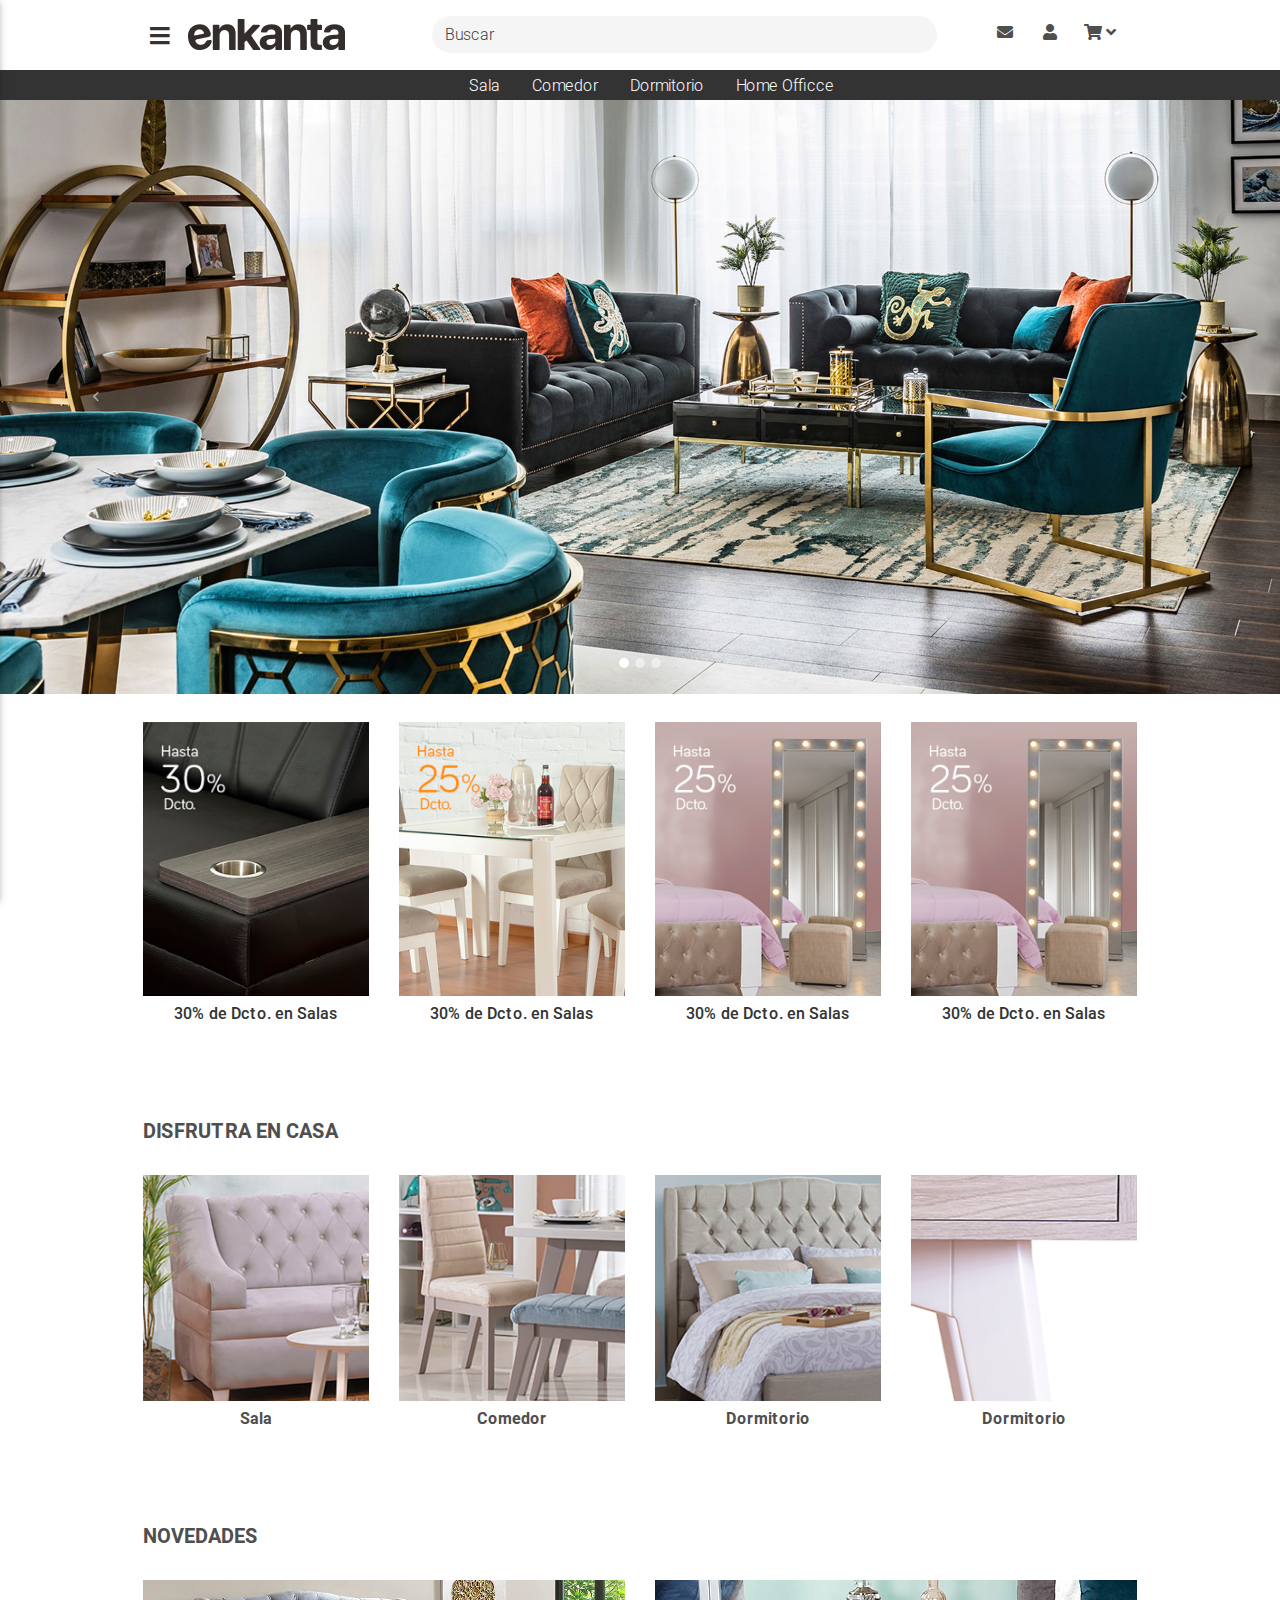
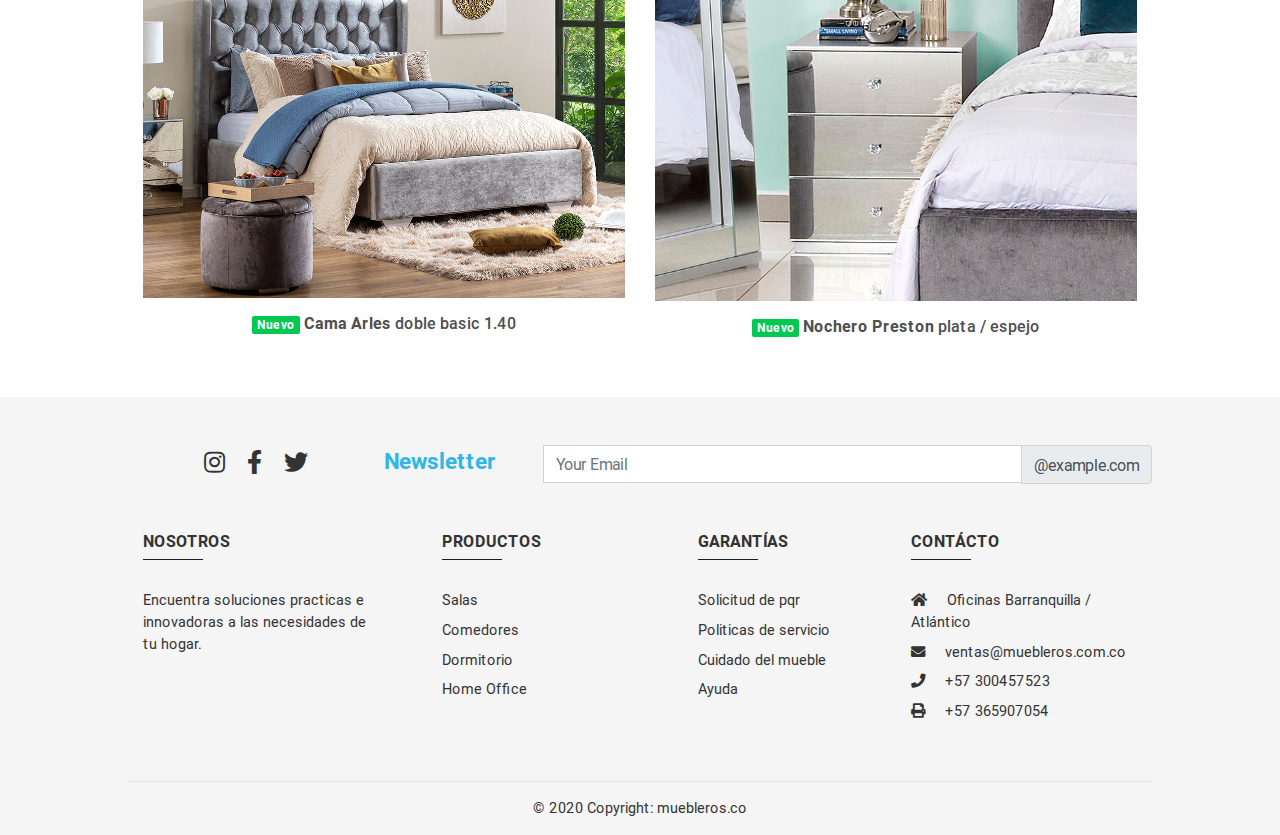
==== html/homepage/homepage-v1.html @ cb5b6eaa "actualice la barra de navegacion" ====
<!DOCTYPE html>

<html lang="en">

    <head>
        <meta charset="UTF-8">
        <meta
            name="viewport"
            content="width=device-width, initial-scale=1, shrink-to-fit=no">
        <meta http-equiv="x-ua-compatible" content="ie=edge">
        <title>E-Commerce - MDBootstrap</title>
        <!-- Font Awesome -->
        <link
            rel="stylesheet"
            href="https://use.fontawesome.com/releases/v5.11.2/css/all.css">
        <!-- Bootstrap core CSS -->
        <link href="../../css/bootstrap.min.css" rel="stylesheet">
        <link rel="stylesheet" href="../../css/app.css">
        <!-- Material Design Bootstrap -->
        <link href="../../css/mdb.min.css" rel="stylesheet">
        <style></style>

    </head>

    <body class="homepage-v1 hidden-sn white-skin animated">

        <!-- Navigation -->
        <header>

            <!-- Sidebar navigation -->
            <ul id="slide-out" class="side-nav custom-scrollbar">

                <!-- Logo-Boton de cerrar -->
                <li>

                    <div class="logo-wrapper waves-light">
                        <!--class="logo-wrapper" atributo para centrarlo -->

                        <a href="#">

                            <img src="../../img/logo-pagina.png" class="img-fluid flex-center">

                        </a>

                    </div>

                </li>
                <!-- Logo-Boton de cerrar -->

                <!-- Social -->

                <!-- <li> <ul class="social"> <li> <a class="fb-ic"> <i class="fab
                fa-facebook-f"> </i> </a> </li> <li> <a class="pin-ic"> <i class="fab
                fa-pinterest"> </i> </a> </li> <li> <a class="gplus-ic"> <i class="fab
                fa-google-plus-g"> </i> </a> </li> <li> <a class="tw-ic"> <i class="fab
                fa-twitter"> </i> </a> </li> </ul> </li> -->
                <!-- Social -->

                <!-- barra de busqueda en el nav vertical -->
                <!-- <li> <form class="search-form" role="search"> <div class="form-group
                md-form mt-0 pt-1 waves-light"> <input type="text" class="form-control"
                style="padding: 20px 0 0 0;" placeholder="buscar"> </div> </form> </li> -->
                <!-- barra de busqueda en el nav vertical -->

                <!-- Side navigation links -->
                <li>

                    <ul class="collapsible collapsible-accordion">

                        <!-- sala page -->
                        <li>

                            <a class="font-weight-bold collapsible-header arrow-r active">

                                Sala

                            </a>

                            <div class="collapsible-body">

                                <ul>

                                    <li>

                                        <a href="../product/product-v1.html" class="waves-effect">Sofa</a>

                                    </li>

                                    <li>

                                        <a href="../product/product-v2.html" class="waves-effect">Esquinero</a>

                                    </li>

                                    <li>

                                        <a href="../product/product-v2.html" class="waves-effect">Modular</a>

                                    </li>

                                    <li>

                                        <a href="../product/product-v2.html" class="waves-effect">Butaca</a>

                                    </li>

                                    <li>

                                        <a href="../product/product-v2.html" class="waves-effect">Puff</a>

                                    </li>

                                    <li>

                                        <a href="../product/product-v2.html" class="waves-effect">Sofacama</a>

                                    </li>

                                    <li>

                                        <a href="../product/product-v2.html" class="waves-effect">Recliner</a>

                                    </li>

                                    <li>

                                        <a href="../product/product-v2.html" class="waves-effect">Mesa centro</a>

                                    </li>

                                    <li>

                                        <a href="../product/product-v2.html" class="waves-effect">Sala</a>

                                    </li>

                                </ul>

                            </div>

                        </li>
                        <!--/ sala page -->

                        <!-- comedor page -->
                        <li>

                            <a class="font-weight-bold collapsible-header arrow-r active">

                                Comedor

                            </a>

                            <div class="collapsible-body">

                                <ul>

                                    <li>

                                        <a href="../product/product-v1.html" class="waves-effect">Silla</a>

                                    </li>

                                    <li>

                                        <a href="../product/product-v2.html" class="waves-effect">Mesa</a>

                                    </li>

                                    <li>

                                        <a href="../product/product-v1.html" class="waves-effect">Banca</a>

                                    </li>

                                    <li>

                                        <a href="../product/product-v1.html" class="waves-effect">Bife</a>

                                    </li>

                                    <li>

                                        <a href="../product/product-v1.html" class="waves-effect">Comedor</a>

                                    </li>

                                    <li>

                                        <a href="../product/product-v1.html" class="waves-effect">Partes</a>

                                    </li>

                                </ul>

                            </div>

                        </li>
                        <!--/ comedor page -->

                        <!-- dormitorio page -->
                        <li>

                            <a class="font-weight-bold collapsible-header arrow-r">

                                Dormitorio

                            </a>

                            <div class="collapsible-body">

                                <ul>

                                    <li>

                                        <a href="../product/product-v1.html" class="waves-effect">Cama</a>

                                    </li>

                                    <li>

                                        <a href="../product/product-v2.html" class="waves-effect">Nochero</a>

                                    </li>

                                    <li>

                                        <a href="../product/product-v2.html" class="waves-effect">Tocador</a>

                                    </li>

                                    <li>

                                        <a href="../product/product-v2.html" class="waves-effect">Comoda</a>

                                    </li>

                                    <li>

                                        <a href="../product/product-v2.html" class="waves-effect">Marco de espejo</a>

                                    </li>

                                    <li>

                                        <a href="../product/product-v2.html" class="waves-effect">Marco de espejo</a>

                                    </li>

                                </ul>

                            </div>

                        </li>
                        <!--/ dormitorio page -->

                        <!-- home officce page -->
                        <li>

                            <a class="font-weight-bold collapsible-header arrow-r">

                                Home Officce

                            </a>

                            <div class="collapsible-body">

                                <ul>

                                    <li>

                                        <a href="../product/product-v1.html" class="waves-effect">Product V.1</a>

                                    </li>

                                    <li>

                                        <a href="../product/product-v2.html" class="waves-effect">Product V.2</a>

                                    </li>

                                </ul>

                            </div>

                        </li>
                        <!--/ home officce page -->

                        <!-- carrito de compras -->
                        <li>

                            <a class="font-weight-bold collapsible-header arrow-r">

                                <i class="fas fa-shopping-cart"></i>
                                <!-- Carrito -->

                                <!--<i class="fas fa-angle-down rotate-icon"></i>-->
                                <!-- icono del logo -->

                            </a>

                            <div class="collapsible-body">

                                <ul>

                                    <li>

                                        <a href="../cart/cart-v1.html" class="waves-effect">Cart V.1</a>

                                    </li>

                                    <li>

                                        <a href="../cart/cart-v2.html" class="waves-effect">Cart V.2</a>

                                    </li>

                                </ul>

                            </div>

                        </li>
                        <!--/ carrito de compras -->

                        <!-- contact page -->
                        <!-- <li> <a href="../contact/contact.html" class="font-weight-bold text-center
                        collapsible-header arrow-r"> <i class="fas fa-envelope"></i> Contact</a> </li>
                        -->
                        <!--/ contact page -->
                    </ul>

                </li>

                <!-- Side navigation links -->
                <div class="sidenav-bg mask-strong"></div>

            </ul>
            <!-- Sidebar navigation -->

            <!-- Navbar -->
            <nav
                class="navbar fixed-top navbar-expand-lg  navbar-light scrolling-navbar white">

                <div class="container-fluid width-80" style="position: relative;">

                    <!-- SideNav slide-out button -->
                    <div class="float-left mr-2 mt-1">

                        <a href="#" data-activates="slide-out" class="button-collapse">

                            <i class="fas fa-bars"></i>

                        </a>

                    </div>

                    <a class="navbar-brand font-weight-bold" href="#">

                        <img src="../../img/logo-pagina.png" class="img-fluid flex-center">

                    </a>

                    <button
                        class="navbar-toggler"
                        type="button"
                        data-toggle="collapse"
                        data-target="#navbarSupportedContent-4"
                        aria-controls="navbarSupportedContent-4"
                        aria-expanded="false"
                        aria-label="Toggle navigation">

                        <span class="navbar-toggler-icon"></span>

                    </button>

                    <div class="collapse navbar-collapse" id="navbarSupportedContent-4">

                        <ul class="navbar-nav" style="width: 100%;">

                            <!-- Busqueda en la barra -->
                            <li class="nav-item ml-auto mr-auto mt-1">
                                <form class="search-form" role="search">

                                    <div class="form-group md-form my-0 waves-light">

                                        <input type="text" class="form-control" placeholder="Buscar">

                                    </div>

                                </form>
                            </li>
                            <!--/ Busqueda en la barra -->

                            <!-- Contactos -->
                            <li class="nav-item">

                                <a
                                    class="nav-link waves-effect waves-light dark-grey-text font-weight-bold"
                                    href="#">

                                    <i class="fas fa-envelope"></i>
                                    <!-- Contact -->

                                    <span class="sr-only">(current)</span>

                                </a>

                            </li>
                            <!--/ Contactos -->

                            <!-- Usuario -->

                            <li class="nav-item dropdown ml-2">

                                <a
                                    class="nav-link waves-effect waves-light dark-grey-text font-weight-bold"
                                    id="navbarDropdownMenuLink-4"
                                    data-toggle="dropdown"
                                    aria-haspopup="true"
                                    aria-expanded="false">

                                    <i class="fas fa-user"></i>
                                    <!--Profile-->
                                </a>

                                <div
                                    class="dropdown-menu dropdown-menu-right dropdown-cyan"
                                    aria-labelledby="navbarDropdownMenuLink-4">

                                    <a class="dropdown-item waves-effect waves-light" href="#">My account</a>

                                    <a class="dropdown-item waves-effect waves-light" href="#">Settings</a>

                                    <a class="dropdown-item waves-effect waves-light" href="#">Log out</a>

                                </div>

                            </li>
                            <!--/ Usuario -->

                            <!-- carrito de compras -->
                            <li nav-item="nav-item" dropdown="dropdown">

                                <a
                                    class="nav-link waves-effect ml-2 waves-light dark-grey-text font-weight-bold arrow-r">

                                    <i class="fas fa-shopping-cart"></i>
                                    <!-- Carrito -->

                                    <i class="fas fa-angle-down rotate-icon"></i>

                                </a>

                                <div class="collapsible-body">

                                    <ul>

                                        <li>

                                            <a href="../cart/cart-v1.html" class="waves-effect">Cart V.1</a>

                                        </li>

                                        <li>

                                            <a href="../cart/cart-v2.html" class="waves-effect">Cart V.2</a>

                                        </li>

                                    </ul>

                                </div>

                            </li>
                            <!--/ carrito de compras -->

                        </ul>

                    </div>

                </div>

            </nav>
            <!-- Navbar -->

            <!-- Menu de categorias -->
            <div class="container-fluid mx-0 px-0">

                <!-- Navbar -->
                <nav
                    class="navbar navbar-expand-lg navbar-dark primary-color"
                    style="padding: 0 1rem;">

                    <div class="container-fluid width-80 nav-top">

                        <!-- Navbar brand -->
                        <a class="font-weight-bold white-text mr-4" href="#">
                            <!--Categories-->
                        </a>

                        <!-- Collapse button -->
                        <button
                            class="navbar-toggler"
                            type="button"
                            data-toggle="collapse"
                            data-target="#navbarSupportedContent1"
                            aria-controls="navbarSupportedContent1"
                            aria-expanded="false"
                            aria-label="Toggle navigation">

                            <span class="navbar-toggler-icon"></span>

                        </button>

                        <!-- Collapsible content -->
                        <div class="collapse navbar-collapse" id="navbarSupportedContent1">

                            <!-- Links -->
                            <ul class="navbar-nav" style="margin-right: auto; margin-left: auto;">

                                <!-- Sala -->
                                <li class="nav-item dropdown mega-dropdown active">

                                    <a
                                        class="nav-link no-caret"
                                        style="padding: .2rem 1rem;"
                                        id="navbarDropdownMenuLink1"
                                        data-toggle="dropdown"
                                        aria-haspopup="true"
                                        aria-expanded="false">Sala</a>

                                    <div
                                        class="dropdown-menu mega-menu v-2 row z-depth-1 white"
                                        aria-labelledby="navbarDropdownMenuLink1">

                                        <div class="row mx-1 mx-md-newnav">

                                            <div class="col-md-6 col-xl-3 sub-menu my-xl-3 mt-5 mb-4">

                                                <h6 class="sub-title text-uppercase font-weight-bold ">Tipo</h6>

                                                <ul class="caret-style pl-0">

                                                    <li class="">

                                                        <a class="menu-item mb-0" href="">Butaca</a>

                                                    </li>

                                                    <li class="">

                                                        <a class="menu-item" href="">Esquinero</a>

                                                    </li>

                                                    <li class="">

                                                        <a class="menu-item" href="">Juego de sala</a>

                                                    </li>

                                                    <li class="">

                                                        <a class="menu-item" href="">Mesa de centro</a>

                                                    </li>

                                                    <li class="">

                                                        <a class="menu-item" href="">Modulares</a>

                                                    </li>

                                                    <li class="">

                                                        <a class="menu-item" href="">Puffs</a>

                                                    </li>

                                                    <li class="">

                                                        <a class="menu-item" href="">Recliners</a>

                                                    </li>

                                                    <li class="">

                                                        <a class="menu-item" href="">Sofas</a>

                                                    </li>

                                                    <li class="">

                                                        <a class="menu-item" href="">Sofa</a>

                                                    </li>

                                                </ul>

                                            </div>

                                            <div class="col-md-6 col-xl-3 sub-menu my-xl-3 mt-md-5 mt-4 mb-4">

                                                <h6 class="sub-title text-uppercase font-weight-bold ">Tamaño</h6>

                                                <ul class="caret-style pl-0">

                                                    <li class="">

                                                        <a class="menu-item" href="">Un puesto
                                                        </a>

                                                    </li>

                                                    <li class="">

                                                        <a class="menu-item" href="">Dos puestos</a>

                                                    </li>

                                                    <li class="">

                                                        <a class="menu-item" href="">Tres puestos</a>

                                                    </li>

                                                    <li class="">

                                                        <a class="menu-item" href="">Cuatro puestos</a>

                                                    </li>

                                                    <li class="">

                                                        <a class="menu-item" href="">Cinco y m&aacute;s</a>

                                                    </li>

                                                </ul>

                                            </div>

                                            <div class="col-md-6 col-xl-3 sub-menu my-xl-3 mt-4 mb-4">

                                                <h6 class="sub-title text-uppercase font-weight-bold ">Material</h6>

                                                <ul class="caret-style pl-0">

                                                    <li class="">

                                                        <a class="menu-item" href="">Tela</a>

                                                    </li>

                                                    <li class="">

                                                        <a class="menu-item" href="">Tercio pelo</a>

                                                    </li>

                                                    <li class="">

                                                        <a class="menu-item" href="">Polipiel</a>

                                                    </li>

                                                    <li class="">

                                                        <a class="menu-item" href="">Con metal</a>

                                                    </li>

                                                </ul>

                                            </div>
                                            <div class="col-md-6 col-xl-3 sub-menu my-xl-3 mt-md-5 mt-4 mb-4">

                                                <h6 class="sub-title text-uppercase font-weight-bold ">Related</h6>

                                                <!-- Featured image -->
                                                <div class="view overlay mb-3 z-depth-1">

                                                    <img
                                                        src="https://mdbootstrap.com/img/Photos/Horizontal/Work/6-col/img%20(43).jpg"
                                                        class="img-fluid"
                                                        alt="First sample image">

                                                    <div class="mask flex-center rgba-white-slight">

                                                        <p></p>

                                                    </div>

                                                </div>

                                                <h4 class="mb-2">

                                                    <a class="news-title-2 pl-0" href="">Lorem ipsum dolor sit</a>

                                                </h4>

                                                <p class="font-small text-uppercase dark-grey-text">

                                                    <i class="far fa-clock-o pr-2" aria-hidden="true"></i>July 17, 2017 /

                                                    <i class="far fa-comments px-1" aria-hidden="true"></i>
                                                    20</p>

                                            </div>
                                        </div>

                                    </div>

                                </li>
                                <!-- Sala -->

                                <!-- Comedor -->
                                <li class="nav-item dropdown mega-dropdown">

                                    <a
                                        class="nav-link no-caret"
                                        style="padding: .2rem 1rem;"
                                        id="navbarDropdownMenuLink1"
                                        data-toggle="dropdown"
                                        aria-haspopup="true"
                                        aria-expanded="false">Comedor</a>

                                    <div
                                        class="dropdown-menu mega-menu v-2 row z-depth-1 white"
                                        aria-labelledby="navbarDropdownMenuLink1">

                                        <div class="row mx-md-newnav mx-1">

                                            <div class="col-md-6 col-xl-3 sub-menu my-xl-3 mt-5 mb-4">

                                                <h6 class="sub-title text-uppercase font-weight-bold ">Tipo</h6>

                                                <ul class="caret-style pl-0">

                                                    <li class="">

                                                        <a class="menu-item mb-0" href="">Bancas</a>

                                                    </li>

                                                    <li class="">

                                                        <a class="menu-item" href="">Bife</a>

                                                    </li>

                                                    <li class="">

                                                        <a class="menu-item" href="">Juego de comedor</a>

                                                    </li>

                                                    <li class="">

                                                        <a class="menu-item" href="">Mesas sillas</a>

                                                    </li>

                                                </ul>

                                            </div>

                                            <div class="col-md-6 col-xl-3 sub-menu my-xl-3 mt-md-5 mt-4 mb-4">

                                                <h6 class="sub-title text-uppercase font-weight-bold ">Tamaño</h6>

                                                <ul class="caret-style pl-0">

                                                    <li class="">

                                                        <a class="menu-item" href="">Un puesto
                                                        </a>

                                                    </li>

                                                    <li class="">

                                                        <a class="menu-item" href="">Dos puestos</a>

                                                    </li>

                                                    <li class="">

                                                        <a class="menu-item" href="">Tres puestos</a>

                                                    </li>

                                                    <li class="">

                                                        <a class="menu-item" href="">Cuatro puestos</a>

                                                    </li>

                                                    <li class="">

                                                        <a class="menu-item" href="">Cinco puestos</a>

                                                    </li>

                                                    <li class="">

                                                        <a class="menu-item" href="">Seis puestos</a>

                                                    </li>

                                                    <li class="">

                                                        <a class="menu-item" href="">Siete puestos</a>

                                                    </li>

                                                    <li class="">

                                                        <a class="menu-item" href="">Ocho puestos y m&aacute;s</a>

                                                    </li>

                                                </ul>

                                            </div>

                                            <div class="col-md-6 col-xl-3 sub-menu my-xl-3 mt-4 mb-4">

                                                <h6 class="sub-title text-uppercase font-weight-bold ">Material</h6>

                                                <ul class="caret-style pl-0">

                                                    <li class="">

                                                        <a class="menu-item" href="">Tela</a>

                                                    </li>

                                                    <li class="">

                                                        <a class="menu-item" href="">Tercio pelo</a>

                                                    </li>

                                                    <li class="">

                                                        <a class="menu-item" href="">Polipiel</a>

                                                    </li>

                                                    <li class="">

                                                        <a class="menu-item" href="">Madera</a>

                                                    </li>

                                                    <li class="">

                                                        <a class="menu-item" href="">Metal</a>

                                                    </li>

                                                    <li class="">

                                                        <a class="menu-item" href="">Metal y madera</a>

                                                    </li>

                                                </ul>

                                            </div>
                                            <div class="col-md-6 col-xl-3 sub-menu my-xl-3 mt-md-5 mt-4 mb-4">

                                                <h6 class="sub-title text-uppercase font-weight-bold ">Related</h6>

                                                <!-- Featured image -->
                                                <div class="view overlay mb-3 z-depth-1">

                                                    <img
                                                        src="https://mdbootstrap.com/img/Photos/Horizontal/Work/6-col/img%20(43).jpg"
                                                        class="img-fluid"
                                                        alt="First sample image">

                                                    <div class="mask flex-center rgba-white-slight">

                                                        <p></p>

                                                    </div>

                                                </div>

                                                <h4 class="mb-2">

                                                    <a class="news-title-2 pl-0" href="">Lorem ipsum dolor sit</a>

                                                </h4>

                                                <p class="font-small text-uppercase dark-grey-text">

                                                    <i class="far fa-clock-o pr-2" aria-hidden="true"></i>July 17, 2017 /

                                                    <i class="far fa-comments px-1" aria-hidden="true"></i>
                                                    20</p>

                                            </div>
                                        </div>

                                    </div>

                                </li>
                                <!--/ Comedor -->

                                <!-- Dormitorio -->

                                <li class="nav-item dropdown mega-dropdown">

                                    <a
                                        class="nav-link no-caret"
                                        style="padding: .2rem 1rem;"
                                        id="navbarDropdownMenuLink1"
                                        data-toggle="dropdown"
                                        aria-haspopup="true"
                                        aria-expanded="false">Dormitorio</a>

                                    <div
                                        class="dropdown-menu mega-menu v-2 row z-depth-1 white"
                                        aria-labelledby="navbarDropdownMenuLink1">

                                        <div class="row mx-md-newnav mx-1">

                                            <div class="col-md-6 col-xl-3 sub-menu my-xl-3 mt-5 mb-4">

                                                <h6 class="sub-title text-uppercase font-weight-bold ">Tipo</h6>

                                                <ul class="caret-style pl-0">

                                                    <li class="">

                                                        <a class="menu-item mb-0" href="">Cabeceros</a>

                                                    </li>

                                                    <li class="">

                                                        <a class="menu-item" href="">Cama cunas</a>

                                                    </li>

                                                    <li class="">

                                                        <a class="menu-item" href="">Cama</a>

                                                    </li>

                                                    <li class="">

                                                        <a class="menu-item" href="">C&oacute;moda</a>

                                                    </li>

                                                    <li class="">

                                                        <a class="menu-item" href="">D&uacuteplex</a>

                                                    </li>

                                                    <li class="">

                                                        <a class="menu-item" href="">Juego de alcoba</a>

                                                    </li>

                                                    <li class="">

                                                        <a class="menu-item" href="">Litera</a>

                                                    </li>

                                                    <li class="">

                                                        <a class="menu-item" href="">Marco de espejo</a>

                                                    </li>

                                                    <li class="">

                                                        <a class="menu-item" href="">Cama nido</a>

                                                    </li>

                                                    <li class="">

                                                        <a class="menu-item" href="">Nochero</a>

                                                    </li>

                                                    <li class="">

                                                        <a class="menu-item" href="">Somier</a>

                                                    </li>

                                                    <li class="">

                                                        <a class="menu-item" href="">Tocador</a>

                                                    </li>

                                                    <li class="">

                                                        <a class="menu-item" href="">Zapatera</a>

                                                    </li>

                                                </ul>

                                            </div>

                                            <div class="col-md-6 col-xl-3 sub-menu my-xl-3 mt-md-5 mt-4 mb-4">

                                                <h6 class="sub-title text-uppercase font-weight-bold ">Tamaño</h6>

                                                <ul class="caret-style pl-0">

                                                    <li class="">

                                                        <a class="menu-item" href="">Twin</a>

                                                    </li>

                                                    <li class="">

                                                        <a class="menu-item" href="">Full</a>

                                                    </li>

                                                    <li class="">

                                                        <a class="menu-item" href="">Queen</a>

                                                    </li>

                                                    <li class="">

                                                        <a class="menu-item" href="">King</a>

                                                    </li>

                                                </ul>

                                            </div>

                                            <div class="col-md-6 col-xl-3 sub-menu my-xl-3 mt-4 mb-4">

                                                <h6 class="sub-title text-uppercase font-weight-bold ">Material</h6>

                                                <ul class="caret-style pl-0">

                                                    <li class="">

                                                        <a class="menu-item" href="">Madera</a>

                                                    </li>

                                                    <li class="">

                                                        <a class="menu-item" href="">Tapizado</a>

                                                    </li>

                                                    <li class="">

                                                        <a class="menu-item" href="">Metal y madera</a>

                                                    </li>

                                                    <li class="">

                                                        <a class="menu-item" href="">Metal</a>

                                                    </li>

                                                    <li class="">

                                                        <a class="menu-item" href="">lino</a>

                                                    </li>

                                                    <li class="">

                                                        <a class="menu-item" href="">Terciopelo</a>

                                                    </li>

                                                    <li class="">

                                                        <a class="menu-item" href="">Eurocuero</a>

                                                    </li>

                                                    <li class="">

                                                        <a class="menu-item" href="">Eurolino</a>

                                                    </li>

                                                </ul>

                                            </div>
                                            <div class="col-md-6 col-xl-3 sub-menu my-xl-3 mt-md-5 mt-4 mb-4">

                                                <h6 class="sub-title text-uppercase font-weight-bold ">Related</h6>

                                                <!-- Featured image -->
                                                <div class="view overlay mb-3 z-depth-1">

                                                    <img
                                                        src="https://mdbootstrap.com/img/Photos/Horizontal/Work/6-col/img%20(43).jpg"
                                                        class="img-fluid"
                                                        alt="First sample image">

                                                    <div class="mask flex-center rgba-white-slight">

                                                        <p></p>

                                                    </div>

                                                </div>

                                                <h4 class="mb-2">

                                                    <a class="news-title-2 pl-0" href="">Lorem ipsum dolor sit</a>

                                                </h4>

                                                <p class="font-small text-uppercase dark-grey-text">

                                                    <i class="far fa-clock-o pr-2" aria-hidden="true"></i>July 17, 2017 /

                                                    <i class="far fa-comments px-1" aria-hidden="true"></i>
                                                    20</p>

                                            </div>
                                        </div>

                                    </div>

                                    <!-- Home Officce -->
                                    <li class="nav-item dropdown mega-dropdown">

                                        <a
                                            class="nav-link no-caret"
                                            style="padding: .2rem 1rem;"
                                            id="navbarDropdownMenuLink1"
                                            data-toggle="dropdown"
                                            aria-haspopup="true"
                                            aria-expanded="false">Home Officce</a>

                                        <div
                                            class="dropdown-menu mega-menu v-2 row z-depth-1 white"
                                            aria-labelledby="navbarDropdownMenuLink1">

                                            <div class="row mx-md-newnav mx-1">

                                                <div class="col-md-6 col-xl-3 sub-menu my-xl-3 mt-5 mb-4">

                                                    <h6 class="sub-title text-uppercase font-weight-bold ">Tipo</h6>

                                                    <ul class="caret-style pl-0">

                                                        <li class="">

                                                            <a class="menu-item mb-0" href="">Escritorio</a>

                                                        </li>

                                                        <li class="">

                                                            <a class="menu-item" href="">Silla de oficina</a>

                                                        </li>

                                                    </ul>

                                                </div>

                                                <div class="col-md-6 col-xl-3 sub-menu my-xl-3 mt-md-5 mt-4 mb-4">

                                                    <h6 class="sub-title text-uppercase font-weight-bold ">Tamaño</h6>

                                                    <ul class="caret-style pl-0">

                                                        <li class="">

                                                            <a class="menu-item" href="">Pequeño</a>

                                                        </li>

                                                        <li class="">

                                                            <a class="menu-item" href="">Mediado</a>

                                                        </li>

                                                        <li class="">

                                                            <a class="menu-item" href="">Grande</a>

                                                        </li>

                                                    </ul>

                                                </div>

                                                <div class="col-md-6 col-xl-3 sub-menu my-xl-3 mt-4 mb-4">

                                                    <h6 class="sub-title text-uppercase font-weight-bold ">Material</h6>

                                                    <ul class="caret-style pl-0">

                                                        <li class="">

                                                            <a class="menu-item" href="">Madera</a>

                                                        </li>

                                                        <li class="">

                                                            <a class="menu-item" href="">Metal</a>

                                                        </li>

                                                        <li class="">

                                                            <a class="menu-item" href="">Metal y madera</a>

                                                        </li>

                                                        <li class="">

                                                            <a class="menu-item" href="">Lino</a>

                                                        </li>

                                                        <li class="">

                                                            <a class="menu-item" href="">Polipiel</a>

                                                        </li>

                                                    </ul>

                                                </div>
                                                <div class="col-md-6 col-xl-3 sub-menu my-xl-3 mt-md-5 mt-4 mb-4">

                                                    <h6 class="sub-title text-uppercase font-weight-bold ">Related</h6>

                                                    <!-- Featured image -->
                                                    <div class="view overlay mb-3 z-depth-1">

                                                        <img
                                                            src="https://mdbootstrap.com/img/Photos/Horizontal/Work/6-col/img%20(43).jpg"
                                                            class="img-fluid"
                                                            alt="First sample image">

                                                        <div class="mask flex-center rgba-white-slight">

                                                            <p></p>

                                                        </div>

                                                    </div>

                                                    <h4 class="mb-2">

                                                        <a class="news-title-2 pl-0" href="">Lorem ipsum dolor sit</a>

                                                    </h4>

                                                    <p class="font-small text-uppercase dark-grey-text">

                                                        <i class="far fa-clock-o pr-2" aria-hidden="true"></i>July 17, 2017 /

                                                        <i class="far fa-comments px-1" aria-hidden="true"></i>
                                                        20</p>

                                                </div>
                                            </div>

                                        </li>
                                        <!--/ Home Officce -->

                                    </ul>

                                    <!-- Links -->
                                    <!-- <form class="search-form" role="search"> <div class="form-group md-form
                                    my-0 waves-light"> <input type="text" class="form-control" placeholder="Search">
                                    </div> </form> -->

                                </div>
                                <!-- Collapsible content -->

                            </div>

                        </nav>
                        <!-- Navbar -->

                    </div>
                    <!--/ menu de taregorias -->
                </header>

                <!-- Navigation -->

                <!-- Intro -->
                <section>

                    <!-- Carousel Wrapper -->
                    <div
                        id="carousel-example-1z"
                        class="carousel slide carousel-fade"
                        data-ride="carousel">

                        <!-- Indicators -->
                        <ol class="carousel-indicators">

                            <li data-target="#carousel-example-1z" data-slide-to="0" class="active"></li>

                            <li data-target="#carousel-example-1z" data-slide-to="1"></li>

                            <li data-target="#carousel-example-1z" data-slide-to="2"></li>

                        </ol>
                        <!-- Indicators -->

                        <!-- Slides -->
                        <div class="carousel-inner" role="listbox">

                            <!-- First slide -->
                            <div class="carousel-item active">

                                <div class="view h-100">

                                    <img
                                        class="d-block h-100 w-lg-100"
                                        src="../../img/banner/prueba_1.jpg"
                                        alt="First slide">

                                    <div class="mask">

                                        <!-- Caption -->
                                        <!-- <div class="full-bg-img flex-center white-text">

                                            <ul class="animated fadeIn col-10 list-unstyled">

                                                <li>

                                                    <p class="h1 red-text mb-4 mt-5">

                                                        <strong>Sale off 30% on every saturday!</strong>

                                                    </p>

                                                </li>

                                                <li>

                                                    <h5 class="h5-responsive dark-grey-text font-weight-bold mb-5">Tempora incidunt ut labore et dolore veritatis et quasi architecto beatae</h5>

                                                </li>

                                                <li>

                                                    <a
                                                        target="_blank"
                                                        href="https://mdbootstrap.com/docs/jquery/getting-started/download/"
                                                        class="btn btn-danger btn-rounded"
                                                        rel="nofollow">See more!</a>

                                                </li>

                                            </ul>

                                        </div> -->
                                        <!-- Caption -->

                                    </div>

                                </div>

                            </div>
                            <!-- First slide -->

                            <!-- Second slide -->
                            <div class="carousel-item h-100">

                                <div class="view h-100">

                                    <img
                                        class="d-block h-100 w-lg-100"
                                        src="../../img/banner/prueba_2.jpg"
                                        alt="Second slide">

                                    <div class="mask">

                                        <!-- Caption -->
                                        <div class="full-bg-img flex-center white-text">

                                            <ul class="animated fadeIn col-10 list-unstyled">

                                                <li>

                                                    <p class="h1 dark-grey-text mb-4">

                                                        <strong>Nemo enim ipsam voluptatem quia voluptas</strong>

                                                    </p>

                                                </li>

                                                <li>

                                                    <h5 class="h5-responsive dark-grey-text font-weight-bold mb-5">Tempora incidunt ut labore et dolore veritatis et quasi architecto beatae</h5>

                                                </li>

                                                <li>

                                                    <a
                                                        target="_blank"
                                                        href="https://mdbootstrap.com/education/bootstrap/"
                                                        class="btn btn-primary btn-rounded"
                                                        rel="nofollow">Read more</a>

                                                </li>

                                            </ul>

                                        </div>
                                        <!-- Caption -->

                                    </div>

                                </div>

                            </div>
                            <!-- Second slide -->

                            <!-- Third slide -->
                            <div class="carousel-item">

                                <div class="view h-100">

                                    <img
                                        class="d-block h-100 w-lg-100"
                                        src="../../img/banner/prueba_3.jpg"
                                        alt="Third slide">

                                    <div class="mask">

                                        <!-- Caption -->
                                        <div class="full-bg-img flex-center white-text">

                                            <ul class="animated fadeIn col-md-10 text-center text-md-right list-unstyled">

                                                <li>

                                                    <p class="h1 blue-text mb-4 mt-5 pr-lg-5">

                                                        <strong>Sale off 20% on every headphones!</strong>

                                                    </p>

                                                </li>

                                                <li>

                                                    <h5 class="h5-responsive dark-grey-text font-weight-bold mb-5 pr-lg-5">Tempora incidunt ut labore et dolore veritatis et quasi</h5>

                                                </li>

                                            </ul>

                                        </div>
                                        <!-- Caption -->

                                    </div>

                                </div>

                            </div>
                            <!-- Third slide -->

                        </div>
                        <!-- Slides -->

                        <!-- Controls -->
                        <a
                            class="carousel-control-prev"
                            href="#carousel-example-1z"
                            role="button"
                            data-slide="prev">

                            <span class="carousel-control-prev-icon" aria-hidden="true"></span>

                            <span class="sr-only">Previous</span>

                        </a>

                        <a
                            class="carousel-control-next"
                            href="#carousel-example-1z"
                            role="button"
                            data-slide="next">

                            <span class="carousel-control-next-icon" aria-hidden="true"></span>

                            <span class="sr-only">Next</span>

                        </a>
                        <!-- Controls -->

                    </div>

                    <!--/ Carousel Wrapper -->

                    <!-- Comienzo del grid row -->

                    <!-- Main Container -->
                    <div class="container-fluid width-80">

                        <!-- Grid row -->
                        <div class="row pt-1">

                            <!-- Content -->
                            <div class="col-lg-12">

                                <!-- Tab panels -->

                                <div class="tab-content pt-0 px-0">

                                    <!-- Panel 1 -->
                                    <div class="tab-pane fade in show active " id="panel5" role="tabpanel">

                                        <br>

                                        <!-- Grid row -->
                                        <div class="row">

                                            <!-- seccion descuento 1 -->
                                            <div class="col-lg-3 col-sm-6 mb-4">

                                                <!-- Card -->
                                                <div class="card card-ecommerce z-depth-0">

                                                    <!-- Card image -->
                                                    <div class="view overlay">

                                                        <img src="../../img/cubo3.jpg" class="img-fluid" alt="Promo 1">

                                                        <a href="ThanksWompis.html">

                                                            <div class="mask rgba-white-slight"></div>

                                                            <!-- Card content -->
                                                            <div class="card-bodynew">
                                                                <h5 class="card-title">30% de Dcto. en Salas</h5>
                                                                <p class="card-text disp-none">Some quick example text to build on the card title and make up the bulk.</p>
                                                            </div>
                                                            <!-- Card content -->

                                                        </a>

                                                    </div>

                                                </div>
                                            </div>
                                            <!--/ seccion decuento 1 -->

                                            <!-- seccion decuento 2 -->
                                            <div class="col-lg-3 col-sm-6 mb-4">

                                                <!-- Card -->
                                                <div class="card card-ecommerce z-depth-0">

                                                    <!-- Card image -->
                                                    <div class="view overlay">

                                                        <img src="../../img/cubo1.jpg" class="img-fluid" alt="sample image">

                                                        <a href="ThanksWompis.html">

                                                            <div class="mask rgba-white-slight"></div>

                                                            <!-- Card content -->
                                                            <div class="card-bodynew">
                                                                <h5 class="card-title">30% de Dcto. en Salas</h5>
                                                                <p class="card-text disp-none">Some quick example text to build on the card title and make up the bulk.</p>
                                                            </div>
                                                            <!-- Card content -->

                                                        </a>

                                                    </div>

                                                </div>
                                                <!-- Card -->

                                            </div>
                                            <!--/ seccion decuento 2 -->

                                            <!-- seccion decuento 3 -->
                                            <div class="col-lg-3 col-sm-6 mb-4">

                                                <!-- Card -->
                                                <div class="card card-ecommerce z-depth-0">

                                                    <!-- Card image -->
                                                    <div class="view overlay">

                                                        <img src="../../img/cubo2.jpg" class="img-fluid" alt="sample image">

                                                        <a href="ThanksWompis.html">

                                                            <div class="mask rgba-white-slight"></div>

                                                            <!-- Card content -->
                                                            <div class="card-bodynew">
                                                                <h5 class="card-title">30% de Dcto. en Salas</h5>
                                                                <p class="card-text disp-none">Some quick example text to build on the card title and make up the bulk.</p>
                                                            </div>
                                                            <!-- Card content -->

                                                        </a>

                                                    </div>
                                                    <!-- Card image -->

                                                </div>
                                                <!-- Card -->

                                            </div>

                                            <!--/ seccion decuento 3 -->

                                            <!-- seccion decuento 4 -->
                                            <div class="col-lg-3 col-sm-6 mb-4">

                                                <!-- Card -->
                                                <div class="card card-ecommerce z-depth-0">

                                                    <!-- Card image -->
                                                    <div class="view overlay">

                                                        <img src="../../img/cubo2.jpg" class="img-fluid" alt="sample image">

                                                        <a href="ThanksWompis.html">

                                                            <div class="mask rgba-white-slight"></div>

                                                            <!-- Card content -->
                                                            <div class="card-bodynew">
                                                                <h5 class="card-title">30% de Dcto. en Salas</h5>
                                                                <p class="card-text disp-none">Some quick example text to build on the card title and make up the bulk.</p>
                                                            </div>
                                                            <!-- Card content -->

                                                        </a>

                                                    </div>
                                                    <!-- Card image -->

                                                </div>
                                                <!-- Card -->

                                            </div>

                                            <!--/ seccion decuento 4 -->

                                        </div>
                                        <!-- Grid row -->

                                    </div>

                                </div>

                                <!--Inicio Categorias-->

                                <!--/ Section -->

                                <h5 class="font-weight-bold mt-5 dark-grey-text">

                                    <strong class="mayuscula">Disfrutra en casa</strong>

                                </h5>

                                <!--/ Section -->

                                <div class="tab-content pt-0 px-0">

                                    <!-- Panel 1 -->
                                    <div class="tab-pane fade in show active" id="panel5" role="tabpanel">

                                        <br>

                                        <!-- Grid row -->
                                        <div class="row">

                                            <!-- Primera column -->
                                            <div class="col-lg-3 col-md-6 mb-4">

                                                <!-- Card -->
                                                <div class="card card-ecommerce z-depth-0">

                                                    <!-- Card image -->
                                                    <div class="view overlay zoom">

                                                        <img src="../../img/section1.jpg" class="img-fluid" alt="Salas">

                                                        <a>

                                                            <div class="mask flex-center waves-effect waves-light"></div>

                                                        </a>

                                                    </div>
                                                    <!-- Card image -->

                                                    <!-- Card content -->
                                                    <div class="card-bodynew btn-hover">

                                                        <!-- Category & Title -->
                                                        <h5 class="card-title mb-0">

                                                            <strong>

                                                                <a href="" class="dark-grey-text">Sala</a>

                                                            </strong>

                                                        </h5>

                                                        <!-- Card footer -->

                                                    </div>
                                                    <!-- Card content -->

                                                </div>
                                                <!-- Card -->

                                            </div>
                                            <!-- Grid column -->

                                            <!-- 2da column -->
                                            <div class="col-lg-3 col-md-6 mb-4">

                                                <!-- Card -->
                                                <div class="card card-ecommerce z-depth-0">

                                                    <!-- Card image -->
                                                    <div class="view overlay zoom">

                                                        <img src="../../img/section2.jpg" class="img-fluid" alt="Comedores">

                                                        <a>

                                                            <div class="mask flex-center waves-effect waves-light"></div>

                                                        </a>

                                                    </div>
                                                    <!-- Card image -->

                                                    <!-- Card content -->
                                                    <div class="card-bodynew">

                                                        <!-- Category & Title -->
                                                        <h5 class="card-title mb-0 btn-hover">

                                                            <strong>

                                                                <a href="" class="dark-grey-text">Comedor</a>

                                                            </strong>

                                                        </h5>
                                                        <!-- Card footer -->

                                                        <!-- <div class="card-footer pb-0"></div> -->

                                                    </div>
                                                    <!-- Card content -->

                                                </div>
                                                <!-- Card -->

                                            </div>
                                            <!-- 3ra column -->

                                            <div class="col-lg-3 col-md-6 mb-4">

                                                <!-- Card -->
                                                <div class="card card-ecommerce z-depth-0">

                                                    <!-- Card image -->
                                                    <div class="view overlay zoom">

                                                        <img src="../../img/section3.jpg" class="img-fluid" alt="Dormitorio">

                                                        <a>

                                                            <div class="mask flex-center waves-effect waves-light"></div>

                                                        </a>

                                                    </div>
                                                    <!-- Card image -->

                                                    <!-- Card content -->
                                                    <div class="card-bodynew">

                                                        <!-- Category & Title -->
                                                        <h5 class="card-title mb-0 btn-hover">

                                                            <strong>

                                                                <a href="" class="dark-grey-text">Dormitorio</a>

                                                            </strong>

                                                        </h5>
                                                        <!-- Card footer -->

                                                        <!-- <div class="card-footer pb-0"></div> -->

                                                    </div>
                                                </div>

                                            </div>

                                            <!-- 4ta column -->

                                            <div class="col-lg-3 col-md-6 mb-4">

                                                <!-- Card -->
                                                <div class="card card-ecommerce z-depth-0">

                                                    <!-- Card image -->
                                                    <div class="view overlay zoom">

                                                        <img src="../../img/section4.jpg" class="img-fluid" alt="Home Office">

                                                        <a>

                                                            <div class="mask flex-center waves-effect waves-light"></div>

                                                        </a>

                                                    </div>
                                                    <!-- Card image -->

                                                    <!-- Card content -->
                                                    <div class="card-bodynew">

                                                        <!-- Category & Title -->
                                                        <h5 class="card-title mb-0 btn-hover">

                                                            <strong>

                                                                <a href="" class="dark-grey-text">Dormitorio</a>

                                                            </strong>

                                                        </h5>
                                                        <!-- Card footer -->

                                                        <!-- <div class="card-footer pb-0"></div> -->

                                                    </div>
                                                </div>

                                            </div>

                                            <!-- Grid column -->

                                        </div>
                                        <!-- Grid row -->

                                    </div>

                                </div>

                                <!--Fin Categorias-->

                                <h5 class="font-weight-bold mt-5 dark-grey-text">

                                    <strong class="mayuscula">Novedades</strong>

                                </h5>

                                <!-- Nav tabs -->

                                <!-- Tab panels -->

                                <div class="tab-content px-0 pt-0">

                                    <!-- Panel 1 -->
                                    <div class="tab-pane fade in show active " id="panel5" role="tabpanel">

                                        <br>

                                        <!-- Grid row -->
                                        <div class="row">

                                            <!-- Grid column -->
                                            <div class="col-lg-6 col-md-12 mb-4">

                                                <!-- Card -->
                                                <div class="card card-ecommerce z-depth-0">

                                                    <!-- Card image -->
                                                    <div class="view overlay">

                                                        <img src="../../img/promocion1.jpg" class="img-fluid" alt="sample image">

                                                        <a>

                                                            <div class="mask rgba-white-slight"></div>

                                                        </a>

                                                    </div>
                                                    <!-- Card image -->

                                                    <!-- Card content -->
                                                    <div class="card-bodynew pt-3">

                                                        <!-- Category & Title -->
                                                        <h6 class="card-title mb-1">

                                                            <a href="" class="dark-grey-text">
                                                                <span class="badge badge-success z-depth-0">Nuevo</span>
                                                                <strong>Cama Arles</strong>
                                                                doble basic 1.40</a>

                                                        </h6>

                                                        <!-- Card footer -->

                                                    </div>
                                                    <!-- Card content -->

                                                </div>
                                                <!-- Card -->

                                            </div>
                                            <!-- Grid column -->

                                            <!-- Grid column -->
                                            <div class="col-lg-6 col-md-12 mb-4">

                                                <!-- Card -->
                                                <div class="card card-ecommerce z-depth-0">

                                                    <!-- Card image -->
                                                    <div class="view overlay">

                                                        <img src="../../img/prueba6.jpg" class="img-fluid" alt="sample image">

                                                        <a>

                                                            <div class="mask rgba-white-slight"></div>

                                                        </a>

                                                    </div>
                                                    <!-- Card image -->

                                                    <!-- Card content -->
                                                    <div class="card-bodynew pt-3">

                                                        <!-- Category & Title -->
                                                        <h6 class="card-title mb-1">

                                                            <a href="" class="dark-grey-text">
                                                                <span class="badge badge-success z-depth-0 mb-2">Nuevo</span>
                                                                <strong>
                                                                    Nochero Preston</strong>
                                                                plata / espejo</a>

                                                        </h6>

                                                        <!-- Card footer -->

                                                    </div>
                                                    <!-- Card content -->

                                                </div>
                                                <!-- Card -->

                                            </div>
                                        </div>
                                        <!-- Grid row -->
                                    </div>
                                </div>
                            </div>
                        </div>
                        <!--/ Main Container -->

                    </section>
                    <!-- Intro -->

                    <!-- section image -->
                    <!-- <div class="container-fluid width-80"> -->
                    <div class="row">

                        <!-- Grid column -->
                        <div class="col-12">

                            <!-- image section -->
                            <!-- <div class="view z-depth-1"> <img src="../../img/secton.jpg"
                            class="img-fluid" alt="sample image"> <div class="mask rgba-stylish-slight">
                            <div class="dark-grey-text text-right pt-lg-5 pt-md-1 mr-5 pr-md-4 pr-0"> <div>
                            <a> <span class="badge badge-primary">SALE</span> </a> <h2 class="card-title
                            font-weight-bold pt-md-3 pt-1"> <strong>Sale from 20% to 50% on every tablet!
                            </strong> </h2> <p class="pb-lg-3 pb-md-1 clearfix d-none d-md-block">Lorem
                            ipsum dolor sit amet, consectetur adipisicing elit. </p> <a class="btn mr-0
                            btn-primary btn-rounded clearfix d-none d-md-inline-block">Read more</a> </div>
                            </div> </div> </div> -->
                            <!-- Image -->

                        </div>
                        <!-- Grid column -->

                    </div>
                    <!-- </div> -->
                    <!-- image Section -->

                    <!-- Footer -->
                    <footer class="page-footer text-center text-md-left bgnew-cd pt-5">

                        <div class="container-fluid width-80 bgnew-cd">


                            <!-- News letter and socialmedia -->
                            <div class="row">

                                <!-- Bnt Social media Grid row -->
                                <!-- Grid column Leyenda siguenos -->
                                <!-- <div class="col-md-6 col-lg-5 text-center text-md-left mb-4 mb-md-0"> <h6
                                class="mb-0 white-text">Síguenos</h6> </div> -->
                                <!-- Grid column Leyenda siguenos -->

                                <!-- Grid column -->
                                <div class="col-lg-3  text-center font-icon">
                                    <!-- text-md-right -->

                                    <!-- Instagram -->
                                    <a class="ins-ic px-2">

                                        <i class="fab fa-instagram dark-text"></i>

                                    </a>

                                    <!-- Facebook -->
                                    <a class="fb-ic ml-0 px-2">

                                        <i class="fab fa-facebook-f dark-text"></i>

                                    </a>

                                    <!-- Twitter -->
                                    <a class="tw-ic px-2">

                                        <i class="fab fa-twitter dark-text"></i>

                                    </a>

                                </div>
                                <!-- btn Social media Grid row -->


                                <!-- Newsletter -->
                                <div class="newsletter bgnew-cd col-lg-9">
                                    <!-- <div class="content-new float-right">
                                        <h2 class="fontsize-1 mt-3 mr-5 dn-responsive">Suscribete a nuestro newsletter</h2>
                                        <div class="input-group">
                                            <h2 class="fontsize-1 mt-2 mr-5 dm-responsive">Newsletter</h2>
                                            <input type="email" class="form-control" placeholder="Corrreo">
                                            <span class="input-group-btn myclase3">
                                                <button class="btn-new" type="submit">suscribete</button>
                                            </span>
                                        </div>
                                    </div> -->
                                    
                                        <h2 class="fontsize-1 mt-3 mr-5 dn-responsive">Suscribete a nuestro newsletter</h2>
                                        <div class="input-group">
                                            <h2 class="fontsize-1 mt-1 text-info mr-5 dm-responsive">Newsletter</h2>
                                            <input type="text" class="form-control" placeholder="Your Email" id="mail" name="email">
                                            <div class="input-group-append">
                                            <span class="input-group-text">@example.com</span>
                                            </div>
                                        </div>
                                    
                                </div>
                                <!-- Newsletter -->
                            </div>
                            <!-- News letter and socialmedia -->
                            

                        </div>

                        <!-- Footer Links -->
                        <div
                            class="container-fluid width-80 ml-auto mr-auto mt-5 mb-4 text-center text-md-left dark-text under-line mb-p">

                            <div class="row mt-3">

                                <!-- First column -->
                                <div class="col-md-3 col-lg-4 col-xl-3 mb-4">

                                    <h6 class="text-uppercase font-weight-bold">

                                        <strong>Nosotros</strong>

                                    </h6>

                                    <hr class="grey darken-4 mb-4 mt-0 d-inline-block mx-auto" style="width: 60px;">

                                    <p>Encuentra soluciones practicas e innovadoras a las necesidades de tu hogar.</p>

                                </div>
                                <!-- First column -->

                                <!-- Second column -->
                                <div class="col-md-2 col-lg-2 col-xl-2 mx-auto mb-4">

                                    <h6 class="text-uppercase font-weight-bold">

                                        <strong>Productos</strong>

                                    </h6>

                                    <hr class="grey darken-4 mb-4 mt-0 d-inline-block mx-auto" style="width: 60px;">

                                    <p>

                                        <a href="#!">Salas</a>

                                    </p>

                                    <p>

                                        <a href="#!">Comedores</a>

                                    </p>

                                    <p>

                                        <a href="#!">Dormitorio</a>

                                    </p>

                                    <p>

                                        <a href="#!">Home Office</a>

                                    </p>

                                </div>
                                <!-- Second column -->

                                <!-- Third column -->
                                <div class="col-md-3 col-lg-2 col-xl-2 mx-auto mb-4">

                                    <h6 class="text-uppercase font-weight-bold">

                                        <strong>Garantías</strong>

                                    </h6>

                                    <hr class="grey darken-4 mb-4 mt-0 d-inline-block mx-auto" style="width: 60px;">

                                    <p>

                                        <a href="#!">Solicitud de pqr</a>

                                    </p>

                                    <p>

                                        <a href="#!">Politicas de servicio</a>

                                    </p>

                                    <p>

                                        <a href="#!">Cuidado del mueble</a>

                                    </p>

                                    <p>

                                        <a href="#!">Ayuda</a>

                                    </p>

                                </div>
                                <!-- Third column -->

                                <!-- Fourth column -->
                                <div class="col-md-4 col-lg-3 col-xl-3">

                                    <h6 class="text-uppercase font-weight-bold">

                                        <strong>Contácto</strong>

                                    </h6>

                                    <hr class="grey darken-4 mb-4 mt-0 d-inline-block mx-auto" style="width: 60px;">

                                    <p>

                                        <i class="fas fa-home mr-3"></i>
                                        Oficinas Barranquilla / Atlántico</p>

                                    <p>

                                        <i class="fas fa-envelope mr-3"></i>
                                        ventas@muebleros.com.co</p>

                                    <p>

                                        <i class="fas fa-phone mr-3"></i>
                                        +57 300457523
                                    </p>

                                    <p>

                                        <i class="fas fa-print mr-3"></i>
                                        +57 365907054
                                    </p>

                                </div>
                                <!-- Fourth column -->

                            </div>

                        </div>
                        <!-- Footer Links -->

                        <!-- Copyright -->
                        <div
                            class="footer-copyright width-80 mr-auto ml-auto mt-5 py-3 text-center dark-text">

                            <div class="container-fluid">

                                © 2020 Copyright:
                                <a href="https://mdbootstrap.com/education/bootstrap/" target="_blank">
                                    muebleros.co
                                </a>

                            </div>

                        </div>
                        <!-- Copyright -->

                    </footer>
                    <!-- Footer -->

                    <!-- SCRIPTS -->
                    <!-- JQuery -->
                    <script type="text/javascript" src="../../js/jquery-3.4.1.min.js"></script>
                    <!-- Bootstrap tooltips -->
                    <script type="text/javascript" src="../../js/popper.min.js"></script>
                    <!-- Bootstrap core JavaScript -->
                    <script type="text/javascript" src="../../js/bootstrap.min.js"></script>
                    <!-- MDB core JavaScript -->
                    <script type="text/javascript" src="../../js/mdb.min.js"></script>
                    <script type="text/javascript">
                        /* WOW.js init */
                        new WOW().init();
                        // Tooltips Initialization
                        $(function () {
                            $('[data-toggle="tooltip"]').tooltip()
                        })

                        // Material Select Initialization
                        $(document).ready(function () {
                            $('.mdb-select').materialSelect();
                        });

                        // SideNav Initialization
                        $(".button-collapse").sideNav();
                    </script>

                </body>

            </html>
---- css/app.css ----
/* @import url('https://fonts.googleapis.com/css2?family=Montserrat:wght@100;200;300;400;500;600;700;800&display=swap');
h1, h2, h3, h4, h5, h6, p, textarea, a, button, input, body, select {
    font-family: 'Montserrat', sans-serif !important;
 } */
 /* {
    font-family: "Helvetica Neue", Helvetica, Arial, sans-serif
} */ 

@media (min-width: 1200px) {
    .mx-md-newnav {
        margin-left: 13rem !important;
        margin-right:13rem !important;
    }
  }

.nav-top {
    margin-top: 70px;
}
@media (min-width:992px) and (max-width:1200px) {
    .nav-top {
    margin-top: 70px;
    }
}

.card-bodynew {
    -ms-flex:1 1 auto;flex:1 1 auto;
    padding: .5rem 0rem;
}

.card-bodynew .card-title {
    font-weight: 500;
    font-size: 16px;
    margin-bottom: 0;
    text-align: center;    
}

.btn-hover:hover {
    text-decoration: underline;    
}

.card-bodynew .card-text {
    line-height: 1.2 !important; 
    margin-bottom: 0;
}
.btnnew {
    margin-left: auto;
    margin-right: auto;
    font-weight: 500;
    text-decoration: underline;
    
}

.btnnew:hover { 
    text-decoration: underline;
}

.mayuscula {
    text-transform: uppercase;
}
.padding-0 {
    padding: 0 1rem !important;
}

@media (min-width: 1200px) {
    .width-80 {
        width: 80% !important;
    }
}

.fontsize-1{
    font-weight: 600;
    font-size: 1.4rem;
}

.bgnew-dark{
    background-color: #333;
}

.dark-text{
    color: #333 !important;
}

.dark-text a{
    color: #333 !important;
}

.bgnew-cd{
    background-color: #F5F5F5 !important;
}

.under-line a:hover{
    text-decoration: underline !important;
}

.mb-p p{
    margin-bottom: .5rem !important;
}

.font-icon{
    font-size: 1.5rem;
}

.flex-row-reverse{
    -ms-flex-direction:row-reverse!important;
    flex-direction:row-reverse!important
}

.disp-none{
    display: none;
}

@media (min-width: 992px) {
    .dn-responsive {
        display: none;
    }
    .myclase3{
        width: 400px;
}
}
@media (max-width: 992px) {
    .dm-responsive {
        display: none;
    }
}

/* Neewsletter */
.newsletter {
padding: 0 0;
}

.newsletter .content-new {
max-width: 650px;
text-align: center;
position: relative;
z-index: 2; }

.newsletter .content-new h2 {
color: #333;
margin-bottom: 10px; 
}

.newsletter .content-new .form-control {
    min-height: 38px;
    border-color: #ffffff;
    border-radius:0;
}

.newsletter .content-new .form-control:focus {
box-shadow: none;
border: 1px solid #333;
}

.newsletter .content-new .btn-new {
margin: 0;
min-height: 38px; 
border-radius:0;
background: #333;
color: #fff;
font-weight:600;
box-shadow: none;
}

.btn-new {
    display: inline-block;
    font-weight: 400;
    color: #212529;
    text-align: center;
    vertical-align: middle;
    -webkit-user-select: none;
    -moz-user-select: none;
    -ms-user-select: none;
    user-select: none;
    background-color: transparent;
    border: 1px solid transparent;
    padding: 0.375rem 0.75rem;
    font-size: .9rem;
    line-height: 1.5;
    border-radius: 0.25rem;
    transition: color 0.15s ease-in-out,background-color 0.15s ease-in-out,border-color 0.15s ease-in-out,box-shadow 0.15s ease-in-out;
}

.newsletter .content-new .btn-new:hover{
    text-decoration: underline;
}
/* Neewsletter */
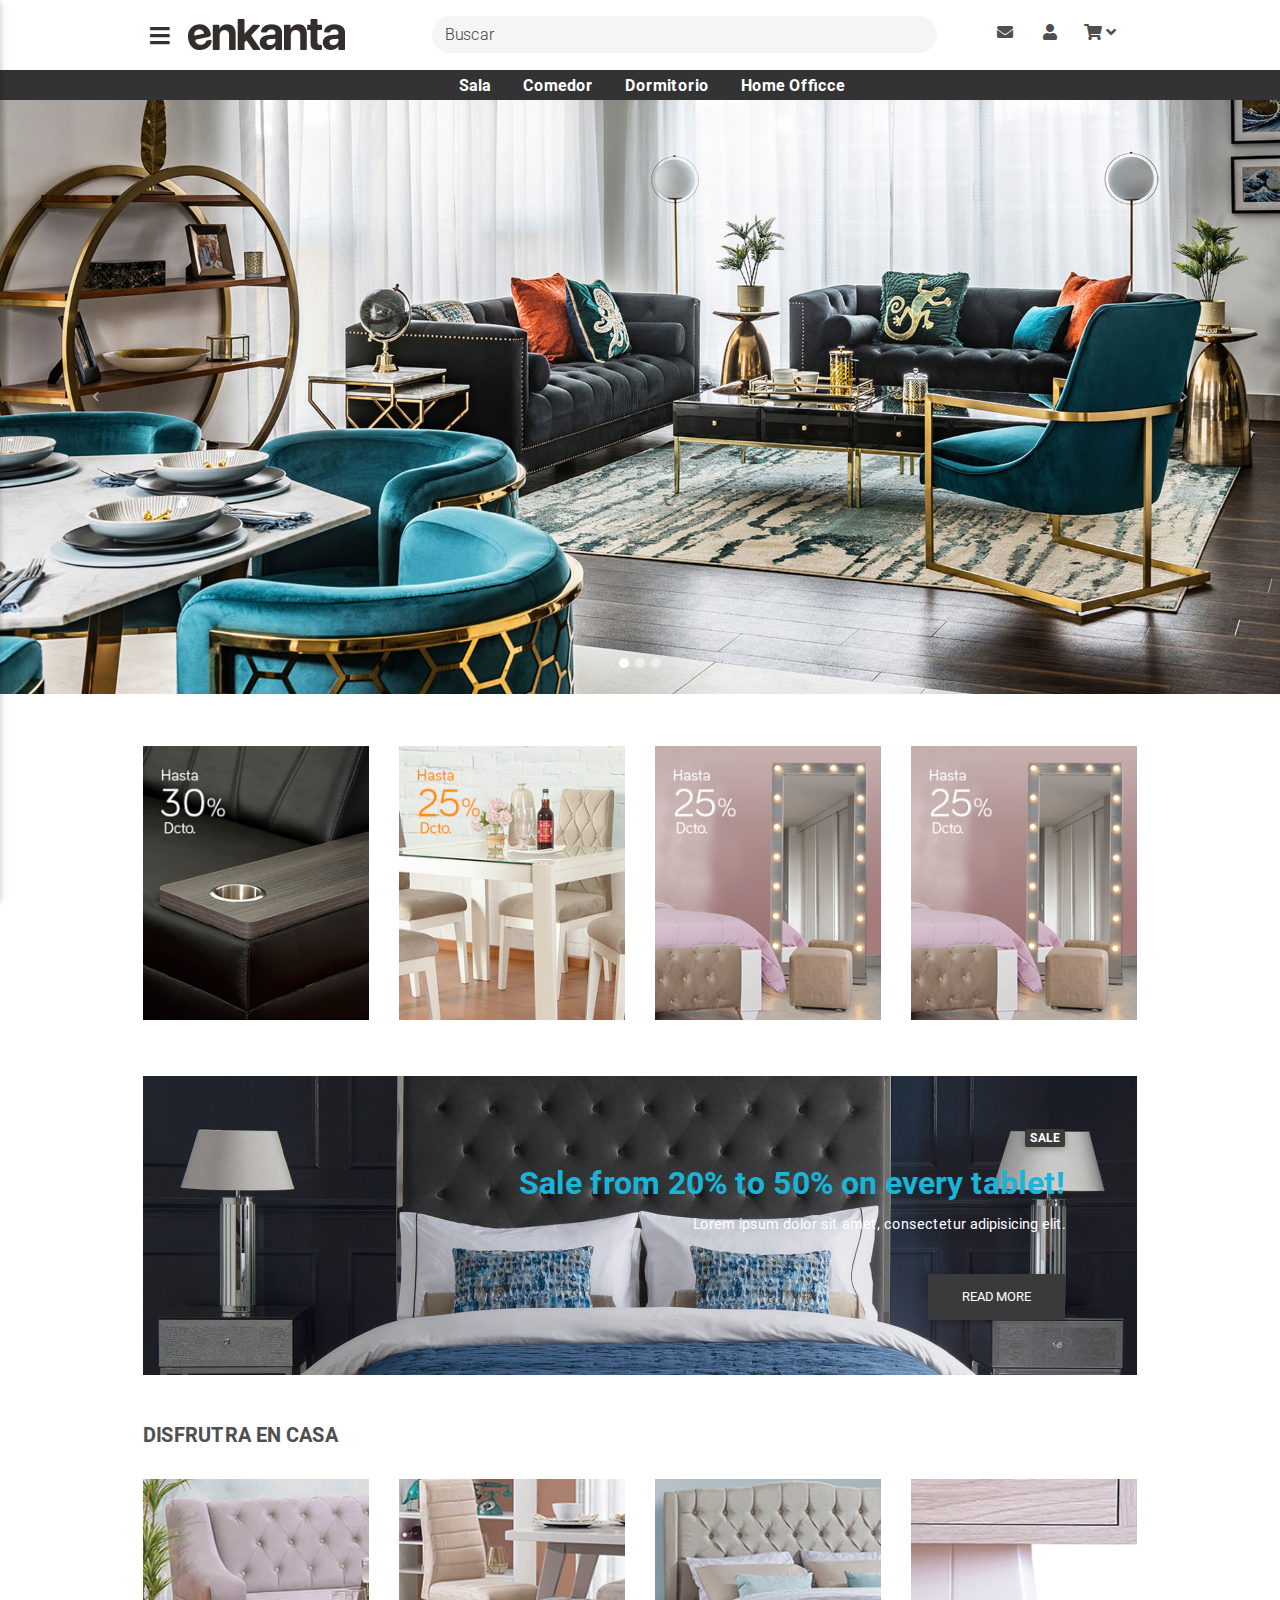
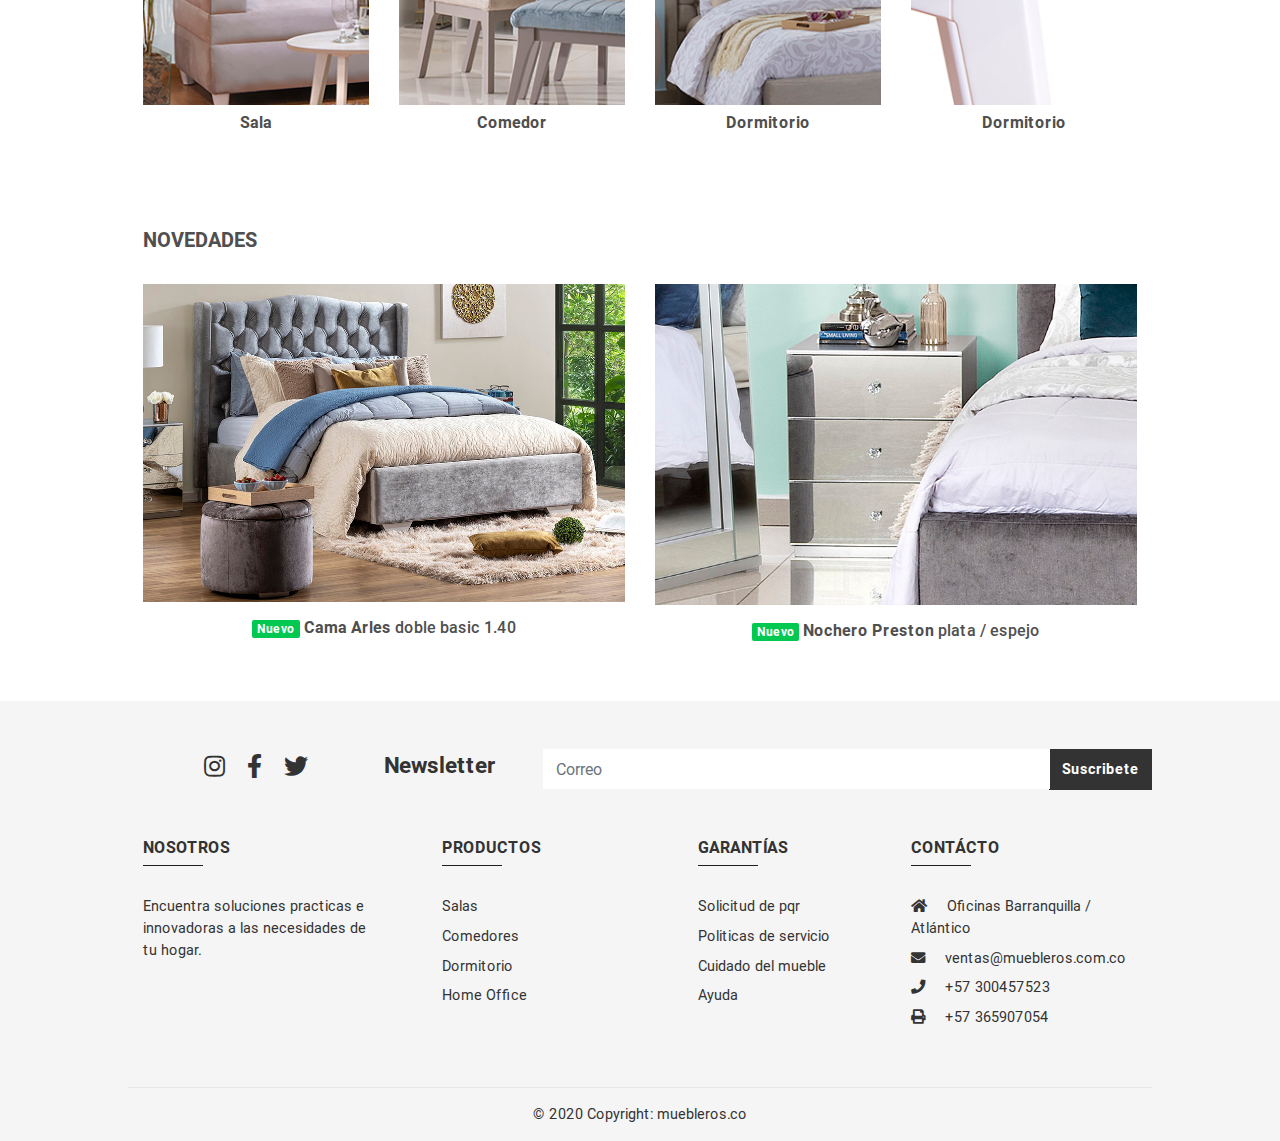
==== commit 345669c4: "product page/Category page" ====
--- a/html/homepage/homepage-v1.html
+++ b/html/homepage/homepage-v1.html
@@ -15,6 +15,7 @@
             href="https://use.fontawesome.com/releases/v5.11.2/css/all.css">
         <!-- Bootstrap core CSS -->
         <link href="../../css/bootstrap.min.css" rel="stylesheet">
+        <!-- Enkanta stilos -->
         <link rel="stylesheet" href="../../css/app.css">
         <!-- Material Design Bootstrap -->
         <link href="../../css/mdb.min.css" rel="stylesheet">
@@ -487,7 +488,7 @@
 
                 <!-- Navbar -->
                 <nav
-                    class="navbar navbar-expand-lg navbar-dark primary-color"
+                    class="navbar navbar-expand-lg navbar-skin"
                     style="padding: 0 1rem;">
 
                     <div class="container-fluid width-80 nav-top">
@@ -1535,7 +1536,7 @@
 
                                 <!-- Tab panels -->
 
-                                <div class="tab-content pt-0 px-0">
+                                <div class="tab-content pt-4 px-0">
 
                                     <!-- Panel 1 -->
                                     <div class="tab-pane fade in show active " id="panel5" role="tabpanel">
@@ -1562,7 +1563,7 @@
 
                                                             <!-- Card content -->
                                                             <div class="card-bodynew">
-                                                                <h5 class="card-title">30% de Dcto. en Salas</h5>
+                                                                <h5 class="card-title disp-none">30% de Dcto. en Salas</h5>
                                                                 <p class="card-text disp-none">Some quick example text to build on the card title and make up the bulk.</p>
                                                             </div>
                                                             <!-- Card content -->
@@ -1592,7 +1593,7 @@
 
                                                             <!-- Card content -->
                                                             <div class="card-bodynew">
-                                                                <h5 class="card-title">30% de Dcto. en Salas</h5>
+                                                                <h5 class="card-title disp-none">30% de Dcto. en Salas</h5>
                                                                 <p class="card-text disp-none">Some quick example text to build on the card title and make up the bulk.</p>
                                                             </div>
                                                             <!-- Card content -->
@@ -1624,7 +1625,7 @@
 
                                                             <!-- Card content -->
                                                             <div class="card-bodynew">
-                                                                <h5 class="card-title">30% de Dcto. en Salas</h5>
+                                                                <h5 class="card-title disp-none">30% de Dcto. en Salas</h5>
                                                                 <p class="card-text disp-none">Some quick example text to build on the card title and make up the bulk.</p>
                                                             </div>
                                                             <!-- Card content -->
@@ -1658,7 +1659,7 @@
 
                                                             <!-- Card content -->
                                                             <div class="card-bodynew">
-                                                                <h5 class="card-title">30% de Dcto. en Salas</h5>
+                                                                <h5 class="card-title disp-none">30% de Dcto. en Salas</h5>
                                                                 <p class="card-text disp-none">Some quick example text to build on the card title and make up the bulk.</p>
                                                             </div>
                                                             <!-- Card content -->
@@ -1681,6 +1682,59 @@
                                     </div>
 
                                 </div>
+
+                                <!-- Grid row -->
+                                <div class="row">
+
+                                    <!-- Grid column -->
+                                    <div class="col-12">
+
+                                    <!-- Image rompeciclo -->
+                                    <div class="view">
+
+                                        <img src="../../img/rompecilo.jpg" class="img-fluid"
+                                        alt="sample image">
+
+                                        <div class="mask rgba-stylish-slight">
+
+                                        <div class="text-right pt-lg-5 pt-md-1 mr-5 pr-md-4 pr-0">
+
+                                            <div>
+
+                                            <a>
+
+                                                <span class="badge badge-primary">SALE</span>
+
+                                            </a>
+
+                                            <h2 class="enkanta-text card-title font-weight-bold pt-md-3 pt-1">
+
+                                                <strong>Sale from 20% to 50% on every tablet!
+
+                                                </strong>
+
+                                            </h2>
+
+                                            <p class="white-text pb-lg-3 pb-md-1 clearfix d-none d-md-block">Lorem ipsum dolor sit amet, consectetur
+
+                                                adipisicing elit. </p>
+
+                                            <a class="btn mr-0 btn-primary clearfix d-none d-md-inline-block">Read more</a>
+
+                                            </div>
+
+                                        </div>
+
+                                        </div>
+
+                                    </div>
+                                    <!-- Image rompeciclo -->
+
+                                    </div>
+                                    <!-- Grid column -->
+
+                                </div>
+                                <!-- Grid row -->
 
                                 <!--Inicio Categorias-->
 
@@ -2093,10 +2147,10 @@
                                     
                                         <h2 class="fontsize-1 mt-3 mr-5 dn-responsive">Suscribete a nuestro newsletter</h2>
                                         <div class="input-group">
-                                            <h2 class="fontsize-1 mt-1 text-info mr-5 dm-responsive">Newsletter</h2>
-                                            <input type="text" class="form-control" placeholder="Your Email" id="mail" name="email">
+                                            <h2 class="fontsize-1 mt-1 mr-5 dm-responsive">Newsletter</h2>
+                                            <input type="text" class="form-control" placeholder="Correo" id="mail" name="email">
                                             <div class="input-group-append">
-                                            <span class="input-group-text">@example.com</span>
+                                            <button class="input-group-text btn-new">Suscribete</button>
                                             </div>
                                         </div>
                                     
--- a/css/app.css
+++ b/css/app.css
@@ -8,10 +8,37 @@
 
 @media (min-width: 1200px) {
     .mx-md-newnav {
-        margin-left: 13rem !important;
-        margin-right:13rem !important;
-    }
-  }
+    margin-left: 13rem !important;
+    margin-right:13rem !important;
+    }
+}
+
+.navbar-skin{
+    background-color: #333 !important;
+    color: #fff !important;
+    font-weight: 600 !important;
+}
+
+.navbar.navbar-skin .navbar-toggler-icon {
+    cursor: pointer;
+    background-image: url("data:image/svg+xml;charset=utf8,%3Csvg viewBox='0 0 32 32' xmlns='http://www.w3.org/2000/svg'%3E%3Cpath stroke='rgba(255, 255, 255, 0.9)' stroke-width='2' stroke-linecap='round' stroke-miterlimit='10' d='M4 8h24M4 16h24M4 24h24'/%3E%3C/svg%3E")
+}
+
+.enkanta-text{
+    color: #19b4d8;
+}
+.enkanta-bg{
+    background-color: #19b4d8;
+}
+
+.enkanta-btn {
+    color: #fff !important;
+    background-color: #19b4d8 !important;
+}
+
+.navbar-skin a:hover{
+    text-decoration: underline !important;
+}
 
 .nav-top {
     margin-top: 70px;
@@ -109,13 +136,16 @@
     display: none;
 }
 
+.bs-none{
+    box-shadow: none !important;
+}
 @media (min-width: 992px) {
     .dn-responsive {
         display: none;
     }
     .myclase3{
         width: 400px;
-}
+    }
 }
 @media (max-width: 992px) {
     .dm-responsive {
@@ -123,34 +153,94 @@
     }
 }
 
+/* Filter */
+
+.filtr{
+}
+
+.container-f {
+    overflow: hidden;
+  }
+  
+  .filterDiv {
+    float: left;
+    color: #333;
+    line-height: 1rem;
+    text-align: center; 
+    cursor: pointer;
+    display: none; /* Hidden by default */
+  }
+
+  .filterDiv:hover{
+      text-decoration: underline;
+  }
+  
+  /* The "show" class is added to the filtered elements */
+  .show {
+    display: block;
+  }
+  
+  /* Style the buttons */
+  .btn-f {
+    border: none;
+    outline: none;
+    padding: 8px 10px;
+    background-color: #ffffff;
+    cursor: pointer;
+  }
+  
+  /* Add a light grey background on mouse-over */
+  .btn-f:hover {
+    color: #333;
+    background-color: #f5f5f5;
+    /* text-decoration: underline; */
+  }
+
+  .btn-f:focus{
+    -webkit-focus-ring-color;
+    outline-style: auto;
+    outline-width: 0 !important;
+    border-radius: 0;
+  }
+  
+  /* Add a dark background to the active button */
+  .btn-f.active {
+    background-color: #f5f5f5;
+    color: 333;
+  }
+
+/* Filter */
+
 /* Neewsletter */
+
 .newsletter {
 padding: 0 0;
 }
 
-.newsletter .content-new {
-max-width: 650px;
+.newsletter {
+max-width: 50rem;
 text-align: center;
 position: relative;
-z-index: 2; }
-
-.newsletter .content-new h2 {
+z-index: 2; 
+}
+
+.newsletter h2 {
 color: #333;
 margin-bottom: 10px; 
 }
 
-.newsletter .content-new .form-control {
-    min-height: 38px;
+.newsletter .form-control {
+    min-height: 40px;
     border-color: #ffffff;
     border-radius:0;
 }
 
-.newsletter .content-new .form-control:focus {
+.newsletter .form-control:focus {
 box-shadow: none;
 border: 1px solid #333;
 }
 
-.newsletter .content-new .btn-new {
+.newsletter .btn-new {
 margin: 0;
 min-height: 38px; 
 border-radius:0;
@@ -179,7 +269,7 @@
     transition: color 0.15s ease-in-out,background-color 0.15s ease-in-out,border-color 0.15s ease-in-out,box-shadow 0.15s ease-in-out;
 }
 
-.newsletter .content-new .btn-new:hover{
+.newsletter .btn-new:hover{
     text-decoration: underline;
 }
 /* Neewsletter */